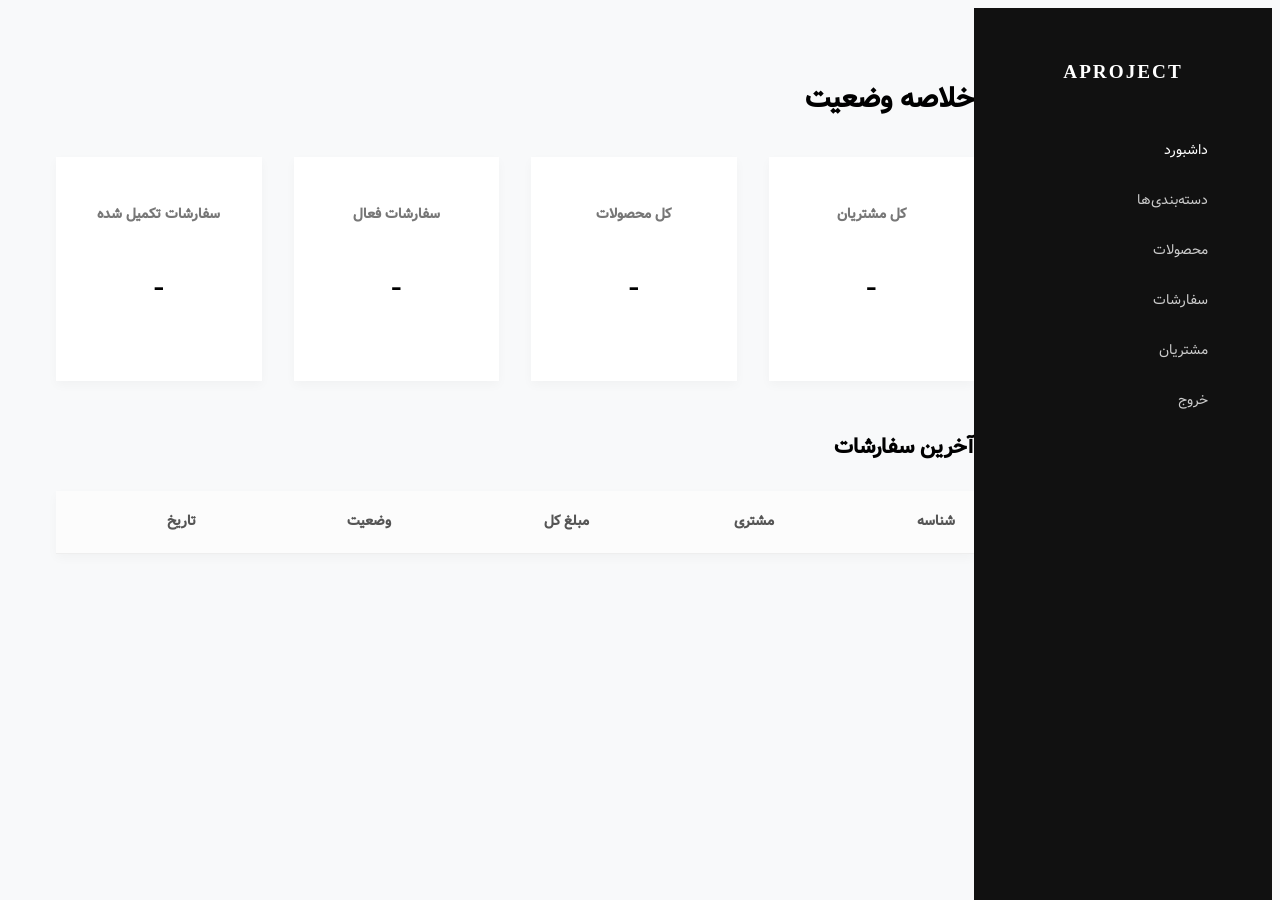
==== admin/index.html @ 72b1ad46 "Implement checkout functionality and comprehensive admin panel - Added SQL schema for admins, catego" ====
<!DOCTYPE html>
<html lang="fa" dir="rtl">
<head>
    <meta charset="UTF-8">
    <meta name="viewport" content="width=device-width, initial-scale=1.0">
    <title>پنل مدیریت | داشبورد</title>
    <link rel="stylesheet" href="../assets/css/global.css">
    <style>
        :root {
            --sidebar-width: 250px;
        }
        body {
            display: flex;
            background-color: #f8f9fa;
        }
        .sidebar {
            width: var(--sidebar-width);
            background-color: #111;
            color: #fff;
            height: 100vh;
            position: fixed;
            padding: 2rem 1.5rem;
        }
        .sidebar h2 {
            font-size: 1.2rem;
            letter-spacing: 2px;
            margin-bottom: 3rem;
            text-align: center;
        }
        .nav-links {
            list-style: none;
        }
        .nav-links li {
            margin-bottom: 1.5rem;
        }
        .nav-links a {
            color: #ccc;
            text-decoration: none;
            font-size: 0.9rem;
            transition: color 0.3s;
            display: block;
        }
        .nav-links a:hover, .nav-links a.active {
            color: #fff;
        }
        .main-content {
            margin-right: var(--sidebar-width);
            flex-grow: 1;
            padding: 3rem;
        }
        .stats-grid {
            display: grid;
            grid-template-columns: repeat(auto-fit, minmax(200px, 1fr));
            gap: 2rem;
            margin-bottom: 3rem;
        }
        .stat-card {
            background: #fff;
            padding: 2rem;
            box-shadow: 0 4px 10px rgba(0,0,0,0.03);
            text-align: center;
        }
        .stat-card h3 {
            font-size: 0.85rem;
            color: #777;
            text-transform: uppercase;
            margin-bottom: 1rem;
        }
        .stat-card p {
            font-size: 2rem;
            font-weight: 600;
        }
        table {
            width: 100%;
            border-collapse: collapse;
            background: #fff;
            box-shadow: 0 4px 10px rgba(0,0,0,0.03);
        }
        th, td {
            text-align: right;
            padding: 1.2rem;
            border-bottom: 1px solid #eee;
        }
        th {
            background-color: #fcfcfc;
            font-size: 0.85rem;
            color: #555;
            text-transform: uppercase;
        }
        .status-badge {
            padding: 4px 8px;
            font-size: 0.75rem;
            border-radius: 4px;
        }
        .status-pending { background: #fff3cd; color: #856404; }
        .status-delivered { background: #d4edda; color: #155724; }
    </style>
</head>
<body>
    <div class="sidebar">
        <h2>APROJECT</h2>
        <ul class="nav-links">
            <li><a href="index.html" class="active">داشبورد</a></li>
            <li><a href="categories.html">دسته‌بندی‌ها</a></li>
            <li><a href="products.html">محصولات</a></li>
            <li><a href="orders.html">سفارشات</a></li>
            <li><a href="customers.html">مشتریان</a></li>
            <li><a href="#" id="logoutBtn">خروج</a></li>
        </ul>
    </div>

    <div class="main-content">
        <h1 style="margin-bottom: 2rem;">خلاصه وضعیت</h1>

        <div class="stats-grid">
            <div class="stat-card">
                <h3>کل مشتریان</h3>
                <p id="totalCustomers">-</p>
            </div>
            <div class="stat-card">
                <h3>کل محصولات</h3>
                <p id="totalProducts">-</p>
            </div>
            <div class="stat-card">
                <h3>سفارشات فعال</h3>
                <p id="activeOrders">-</p>
            </div>
            <div class="stat-card">
                <h3>سفارشات تکمیل شده</h3>
                <p id="completedOrders">-</p>
            </div>
        </div>

        <h2 style="margin-bottom: 1.5rem;">آخرین سفارشات</h2>
        <table>
            <thead>
                <tr>
                    <th>شناسه</th>
                    <th>مشتری</th>
                    <th>مبلغ کل</th>
                    <th>وضعیت</th>
                    <th>تاریخ</th>
                </tr>
            </thead>
            <tbody id="recentOrdersBody">
                <!-- Data via JS -->
            </tbody>
        </table>
    </div>

    <script>
        async function loadStats() {
            try {
                const res = await fetch('../api/admin/stats.php');
                const result = await res.json();
                if (result.success) {
                    const data = result.data;
                    document.getElementById('totalCustomers').textContent = data.total_customers;
                    document.getElementById('totalProducts').textContent = data.total_products;
                    document.getElementById('activeOrders').textContent = data.active_orders;
                    document.getElementById('completedOrders').textContent = data.completed_orders;

                    const body = document.getElementById('recentOrdersBody');
                    body.innerHTML = data.recent_orders.map(o => `
                        <tr>
                            <td>#${o.id}</td>
                            <td>${o.full_name}</td>
                            <td>${Number(o.total_price).toLocaleString('fa-IR')} تومان</td>
                            <td><span class="status-badge status-${o.status.toLowerCase()}">${o.status}</span></td>
                            <td>${new Date(o.created_at).toLocaleDateString('fa-IR')}</td>
                        </tr>
                    `).join('');
                } else if (response.status === 401) {
                    window.location.href = 'login.html';
                }
            } catch (error) {
                console.error('Error:', error);
            }
        }

        document.getElementById('logoutBtn').addEventListener('click', () => {
            fetch('../api/admin/logout.php').then(() => window.location.href = 'login.html');
        });

        loadStats();
    </script>
</body>
</html>
---- assets/css/global.css ----
@font-face {
  font-family: "Vazir";
  src: url("../fonts/Vazir-FD-WOL.woff2") format("woff2");
  font-weight: 400;
  font-style: normal;
  font-display: swap;
}

@font-face {
  font-family: "Vazir";
  src: url("../fonts/Vazir-Medium-FD-WOL.woff2") format("woff2");
  font-weight: 500;
  font-style: normal;
  font-display: swap;
}
body {
  font-family: "Vazir";
  background-color: var(--gray-light);
  color: var(--black);
  line-height: 1.8;
  font-size: 14px;
  overflow-x: hidden;
  -webkit-font-smoothing: antialiased;
}
a {
  text-decoration: none;
  color: #111; /* رنگ متن را هم در صورت نیاز تنظیم کنید */
}
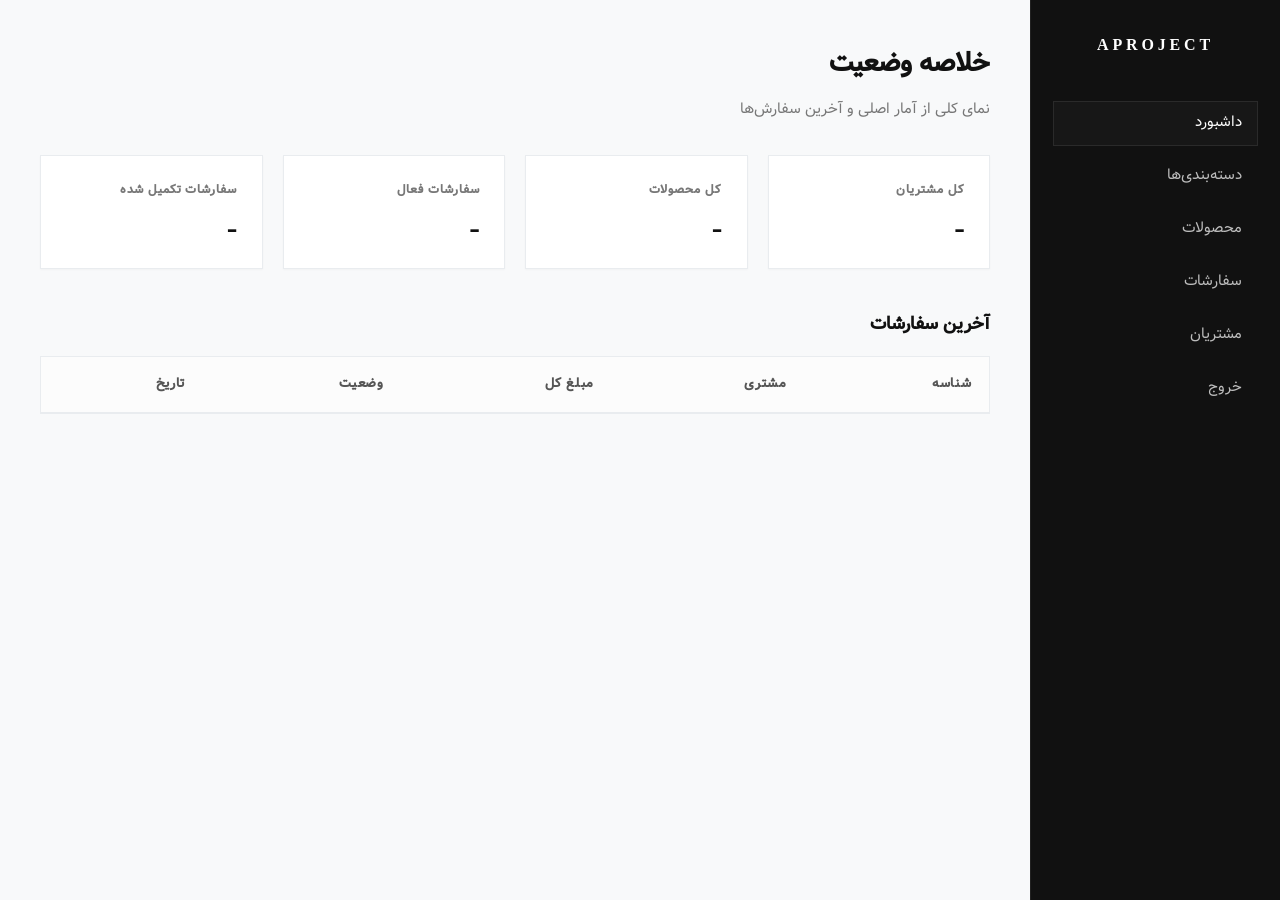
==== commit dfe6b0b9: "optimization panel admin and products vitrin" ====
--- a/admin/index.html
+++ b/admin/index.html
@@ -8,96 +8,281 @@
     <style>
         :root {
             --sidebar-width: 250px;
-        }
+            --sidebar-bg: #111;
+            --sidebar-text: #fff;
+            --page-bg: #f8f9fa;
+            --card-bg: #fff;
+            --border-color: #e9ecef;
+            --text-main: #111;
+            --text-muted: #777;
+        }
+
+        * {
+            box-sizing: border-box;
+        }
+
         body {
+            margin: 0;
             display: flex;
-            background-color: #f8f9fa;
-        }
+            background-color: var(--page-bg);
+            color: var(--text-main);
+            font-family: system-ui, -apple-system, BlinkMacSystemFont, "Segoe UI", sans-serif;
+        }
+
         .sidebar {
             width: var(--sidebar-width);
-            background-color: #111;
-            color: #fff;
+            background-color: var(--sidebar-bg);
+            color: var(--sidebar-text);
             height: 100vh;
             position: fixed;
-            padding: 2rem 1.5rem;
-        }
+            inset-inline-start: 0;
+            top: 0;
+            padding: 2rem 1.4rem;
+            border-inline-end: 1px solid #222;
+            display: flex;
+            flex-direction: column;
+        }
+
         .sidebar h2 {
-            font-size: 1.2rem;
-            letter-spacing: 2px;
-            margin-bottom: 3rem;
+            font-size: 1rem;
+            letter-spacing: 0.24em;
+            margin: 0 0 2.5rem 0;
             text-align: center;
-        }
+            font-weight: 600;
+        }
+
         .nav-links {
             list-style: none;
-        }
+            padding: 0;
+            margin: 0;
+        }
+
         .nav-links li {
-            margin-bottom: 1.5rem;
-        }
+            margin-bottom: 0.5rem;
+        }
+
         .nav-links a {
-            color: #ccc;
+            color: #bdbdbd;
             text-decoration: none;
-            font-size: 0.9rem;
-            transition: color 0.3s;
+            font-size: 0.92rem;
             display: block;
-        }
-        .nav-links a:hover, .nav-links a.active {
+            padding: 0.7rem 0.9rem;
+            line-height: 1.4;
+            border: 1px solid transparent;
+            transition: color 0.2s ease, border-color 0.2s ease, background-color 0.2s ease;
+        }
+
+        .nav-links a:hover,
+        .nav-links a.active {
             color: #fff;
-        }
+            border-color: #2a2a2a;
+            background-color: #171717;
+        }
+
         .main-content {
             margin-right: var(--sidebar-width);
             flex-grow: 1;
-            padding: 3rem;
-        }
+            padding: 2.5rem 2.5rem 3rem;
+            min-width: 0;
+        }
+
+        .page-header {
+            margin-bottom: 2rem;
+        }
+
+        .page-header h1 {
+            margin: 0 0 0.5rem 0;
+            font-size: 1.7rem;
+            font-weight: 700;
+        }
+
+        .page-header p {
+            margin: 0;
+            color: var(--text-muted);
+            font-size: 0.92rem;
+        }
+
         .stats-grid {
             display: grid;
-            grid-template-columns: repeat(auto-fit, minmax(200px, 1fr));
-            gap: 2rem;
-            margin-bottom: 3rem;
-        }
+            grid-template-columns: repeat(auto-fit, minmax(190px, 1fr));
+            gap: 1.25rem;
+            margin-bottom: 2.5rem;
+        }
+
         .stat-card {
-            background: #fff;
-            padding: 2rem;
-            box-shadow: 0 4px 10px rgba(0,0,0,0.03);
-            text-align: center;
-        }
+            background: var(--card-bg);
+            padding: 1.4rem 1.5rem;
+            border: 1px solid var(--border-color);
+            box-shadow: 0 1px 2px rgba(0,0,0,0.03);
+        }
+
         .stat-card h3 {
-            font-size: 0.85rem;
-            color: #777;
+            font-size: 0.78rem;
+            color: var(--text-muted);
             text-transform: uppercase;
-            margin-bottom: 1rem;
-        }
+            letter-spacing: 0.08em;
+            margin: 0 0 0.75rem 0;
+            font-weight: 600;
+        }
+
         .stat-card p {
             font-size: 2rem;
-            font-weight: 600;
-        }
+            font-weight: 700;
+            margin: 0;
+            line-height: 1;
+        }
+
+        .section-title {
+            margin: 0 0 1rem 0;
+            font-size: 1.1rem;
+            font-weight: 700;
+        }
+
+        .table-wrap {
+            width: 100%;
+            overflow-x: auto;
+            background: var(--card-bg);
+            border: 1px solid var(--border-color);
+        }
+
         table {
             width: 100%;
             border-collapse: collapse;
-            background: #fff;
-            box-shadow: 0 4px 10px rgba(0,0,0,0.03);
-        }
+            min-width: 700px;
+        }
+
         th, td {
             text-align: right;
-            padding: 1.2rem;
-            border-bottom: 1px solid #eee;
-        }
+            padding: 1rem 1.1rem;
+            border-bottom: 1px solid var(--border-color);
+            vertical-align: middle;
+        }
+
         th {
             background-color: #fcfcfc;
-            font-size: 0.85rem;
+            font-size: 0.8rem;
             color: #555;
             text-transform: uppercase;
-        }
+            letter-spacing: 0.05em;
+            font-weight: 600;
+        }
+
+        tbody tr:hover {
+            background-color: #fafafa;
+        }
+
         .status-badge {
-            padding: 4px 8px;
-            font-size: 0.75rem;
-            border-radius: 4px;
-        }
-        .status-pending { background: #fff3cd; color: #856404; }
-        .status-delivered { background: #d4edda; color: #155724; }
+            display: inline-block;
+            padding: 0.35rem 0.65rem;
+            font-size: 0.74rem;
+            border-radius: 0; /* گوشه تیز */
+            border: 1px solid transparent;
+            line-height: 1;
+            white-space: nowrap;
+        }
+
+        .status-pending {
+            background: #fff3cd;
+            color: #856404;
+            border-color: #ffe69c;
+        }
+
+        .status-delivered {
+            background: #d4edda;
+            color: #155724;
+            border-color: #b7dfc0;
+        }
+
+        @media (max-width: 960px) {
+            body {
+                display: block;
+            }
+
+            .sidebar {
+                transform: translateX(100%);
+                transition: transform 0.25s ease;
+                z-index: 50;
+                width: min(280px, 86vw);
+            }
+
+            .sidebar.active {
+                transform: translateX(0);
+            }
+
+            .main-content {
+                margin-right: 0;
+                padding: 5rem 1rem 1.5rem;
+            }
+
+            .mobile-menu-btn {
+                display: inline-flex;
+            }
+        }
+
+        @media (max-width: 640px) {
+            .stats-grid {
+                grid-template-columns: 1fr;
+            }
+
+            .page-header h1 {
+                font-size: 1.4rem;
+            }
+
+            .stat-card p {
+                font-size: 1.8rem;
+            }
+
+            th, td {
+                padding: 0.85rem 0.9rem;
+            }
+        }
+
+        /* دکمه منو موبایل */
+        .mobile-topbar {
+            display: none;
+        }
+
+        @media (max-width: 960px) {
+            .mobile-topbar {
+                display: flex;
+                align-items: center;
+                justify-content: space-between;
+                gap: 1rem;
+                position: fixed;
+                top: 0;
+                inset-inline: 0;
+                z-index: 60;
+                background: rgba(248,249,250,0.96);
+                backdrop-filter: blur(8px);
+                border-bottom: 1px solid var(--border-color);
+                padding: 0.85rem 1rem;
+            }
+
+            .mobile-topbar .title {
+                font-size: 0.95rem;
+                font-weight: 700;
+            }
+
+            .mobile-menu-btn {
+                border: 1px solid #ddd;
+                background: #fff;
+                color: #111;
+                padding: 0.55rem 0.8rem;
+                font-size: 1rem;
+                cursor: pointer;
+                border-radius: 0;
+            }
+        }
     </style>
 </head>
 <body>
-    <div class="sidebar">
+
+    <div class="mobile-topbar">
+        <div class="title">APROJECT</div>
+        <button class="mobile-menu-btn" id="menuBtn">☰</button>
+    </div>
+
+    <aside class="sidebar" id="sidebar">
         <h2>APROJECT</h2>
         <ul class="nav-links">
             <li><a href="index.html" class="active">داشبورد</a></li>
@@ -107,10 +292,13 @@
             <li><a href="customers.html">مشتریان</a></li>
             <li><a href="#" id="logoutBtn">خروج</a></li>
         </ul>
-    </div>
-
-    <div class="main-content">
-        <h1 style="margin-bottom: 2rem;">خلاصه وضعیت</h1>
+    </aside>
+
+    <main class="main-content">
+        <div class="page-header">
+            <h1>خلاصه وضعیت</h1>
+            <p>نمای کلی از آمار اصلی و آخرین سفارش‌ها</p>
+        </div>
 
         <div class="stats-grid">
             <div class="stat-card">
@@ -131,28 +319,37 @@
             </div>
         </div>
 
-        <h2 style="margin-bottom: 1.5rem;">آخرین سفارشات</h2>
-        <table>
-            <thead>
-                <tr>
-                    <th>شناسه</th>
-                    <th>مشتری</th>
-                    <th>مبلغ کل</th>
-                    <th>وضعیت</th>
-                    <th>تاریخ</th>
-                </tr>
-            </thead>
-            <tbody id="recentOrdersBody">
-                <!-- Data via JS -->
-            </tbody>
-        </table>
-    </div>
+        <h2 class="section-title">آخرین سفارشات</h2>
+        <div class="table-wrap">
+            <table>
+                <thead>
+                    <tr>
+                        <th>شناسه</th>
+                        <th>مشتری</th>
+                        <th>مبلغ کل</th>
+                        <th>وضعیت</th>
+                        <th>تاریخ</th>
+                    </tr>
+                </thead>
+                <tbody id="recentOrdersBody">
+                    <!-- Data via JS -->
+                </tbody>
+            </table>
+        </div>
+    </main>
 
     <script>
         async function loadStats() {
             try {
                 const res = await fetch('../api/admin/stats.php');
+
+                if (res.status === 401) {
+                    window.location.href = 'login.html';
+                    return;
+                }
+
                 const result = await res.json();
+
                 if (result.success) {
                     const data = result.data;
                     document.getElementById('totalCustomers').textContent = data.total_customers;
@@ -170,17 +367,25 @@
                             <td>${new Date(o.created_at).toLocaleDateString('fa-IR')}</td>
                         </tr>
                     `).join('');
-                } else if (response.status === 401) {
-                    window.location.href = 'login.html';
                 }
             } catch (error) {
                 console.error('Error:', error);
             }
         }
 
-        document.getElementById('logoutBtn').addEventListener('click', () => {
+        document.getElementById('logoutBtn').addEventListener('click', (e) => {
+            e.preventDefault();
             fetch('../api/admin/logout.php').then(() => window.location.href = 'login.html');
         });
+
+        const sidebar = document.getElementById('sidebar');
+        const menuBtn = document.getElementById('menuBtn');
+
+        if (menuBtn) {
+            menuBtn.addEventListener('click', () => {
+                sidebar.classList.toggle('active');
+            });
+        }
 
         loadStats();
     </script>
--- a/assets/css/global.css
+++ b/assets/css/global.css
@@ -26,3 +26,6 @@
   text-decoration: none;
   color: #111; /* رنگ متن را هم در صورت نیاز تنظیم کنید */
 }
+*{
+  font-family: "vazir";
+}
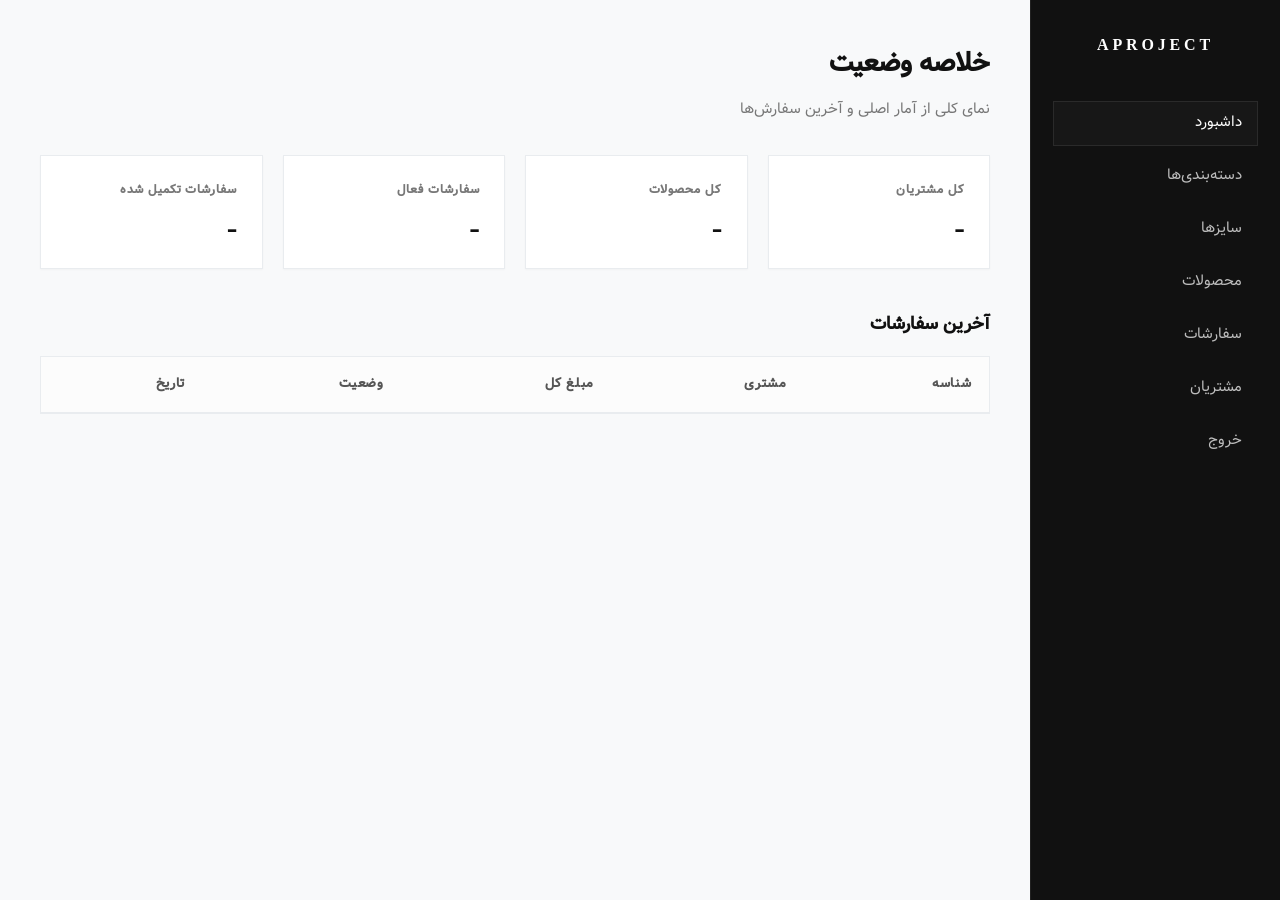
==== commit 43b5db4b: "change sizes" ====
--- a/admin/index.html
+++ b/admin/index.html
@@ -287,10 +287,11 @@
         <ul class="nav-links">
             <li><a href="index.html" class="active">داشبورد</a></li>
             <li><a href="categories.html">دسته‌بندی‌ها</a></li>
+            <li><a href="sizes.html">سایزها</a></li>
             <li><a href="products.html">محصولات</a></li>
             <li><a href="orders.html">سفارشات</a></li>
             <li><a href="customers.html">مشتریان</a></li>
-            <li><a href="#" id="logoutBtn">خروج</a></li>
+            <li><a href="/" id="logoutBtn">خروج</a></li>
         </ul>
     </aside>
 
--- a/assets/css/global.css
+++ b/assets/css/global.css
@@ -28,4 +28,130 @@
 }
 *{
   font-family: "vazir";
-}+}
+
+/* Dropdown styling */
+
+/* Adjustments for unified header */
+.main-nav {
+    display: flex;
+    align-items: center;
+    gap: 2rem;
+}
+
+.header-actions {
+    display: flex;
+    align-items: center;
+    gap: 1.5rem;
+}
+
+.cart-btn {
+    position: relative;
+    display: flex;
+    align-items: center;
+}
+
+.mobile-menu-btn {
+    display: none;
+}
+
+@media (max-width: 768px) {
+    .mobile-menu-btn {
+        display: block;
+    }
+    .main-nav {
+        display: none;
+        position: absolute;
+        top: 100%;
+        left: 0;
+        right: 0;
+        background: #fff;
+        flex-direction: column;
+        padding: 1rem;
+        border-bottom: 1px solid #eee;
+        gap: 1rem;
+    }
+    .main-nav.active {
+        display: flex;
+    }
+
+}
+/* ---------------------------- */
+/*    DROPDOWN (DESKTOP)        */
+/* ---------------------------- */
+
+.dropdown {
+    position: relative;
+    display: inline-block;
+}
+
+.dropdown-toggle {
+    cursor: pointer;
+    padding: 6px 0;
+}
+
+.dropdown-menu {
+    display: none;
+    position: absolute;
+    top: 100%;
+    right: 0;
+    min-width: 200px;
+    background-color: #fff;
+    border: 1px solid #eee;
+    border-radius: 6px;
+    box-shadow: 0 8px 18px rgba(0,0,0,0.12);
+    z-index: 1000;
+    padding: 6px 0;
+}
+
+.dropdown-menu a {
+    display: block;
+    padding: 10px 14px;
+    font-size: 0.9rem;
+    text-align: right;
+    color: #333;
+    transition: background 0.2s;
+}
+
+.dropdown-menu a:hover {
+    background-color: #f5f5f5;
+}
+
+/* Desktop hover */
+.dropdown:hover .dropdown-menu {
+    display: block;
+}
+
+/* ---------------------------- */
+/*          MOBILE              */
+/* ---------------------------- */
+
+@media (max-width: 768px) {
+
+    /* غیرفعال کردن hover در موبایل */
+    .dropdown:hover .dropdown-menu {
+        display: none !important;
+    }
+
+    /* باز شدن آکاردئونی در موبایل (با کلاس .open از JS) */
+    .dropdown-menu {
+        position: static;
+        border: none;
+        box-shadow: none;
+        border-right: 2px solid #ddd;
+        background: #fafafa;
+        padding: 4px 0;
+        display: none;
+        margin-top: 6px;
+        border-radius: 4px;
+    }
+
+    .dropdown.open .dropdown-menu {
+        display: block;
+    }
+
+    .dropdown-menu a {
+        padding: 8px 12px;
+        font-size: 0.85rem;
+    }
+}
